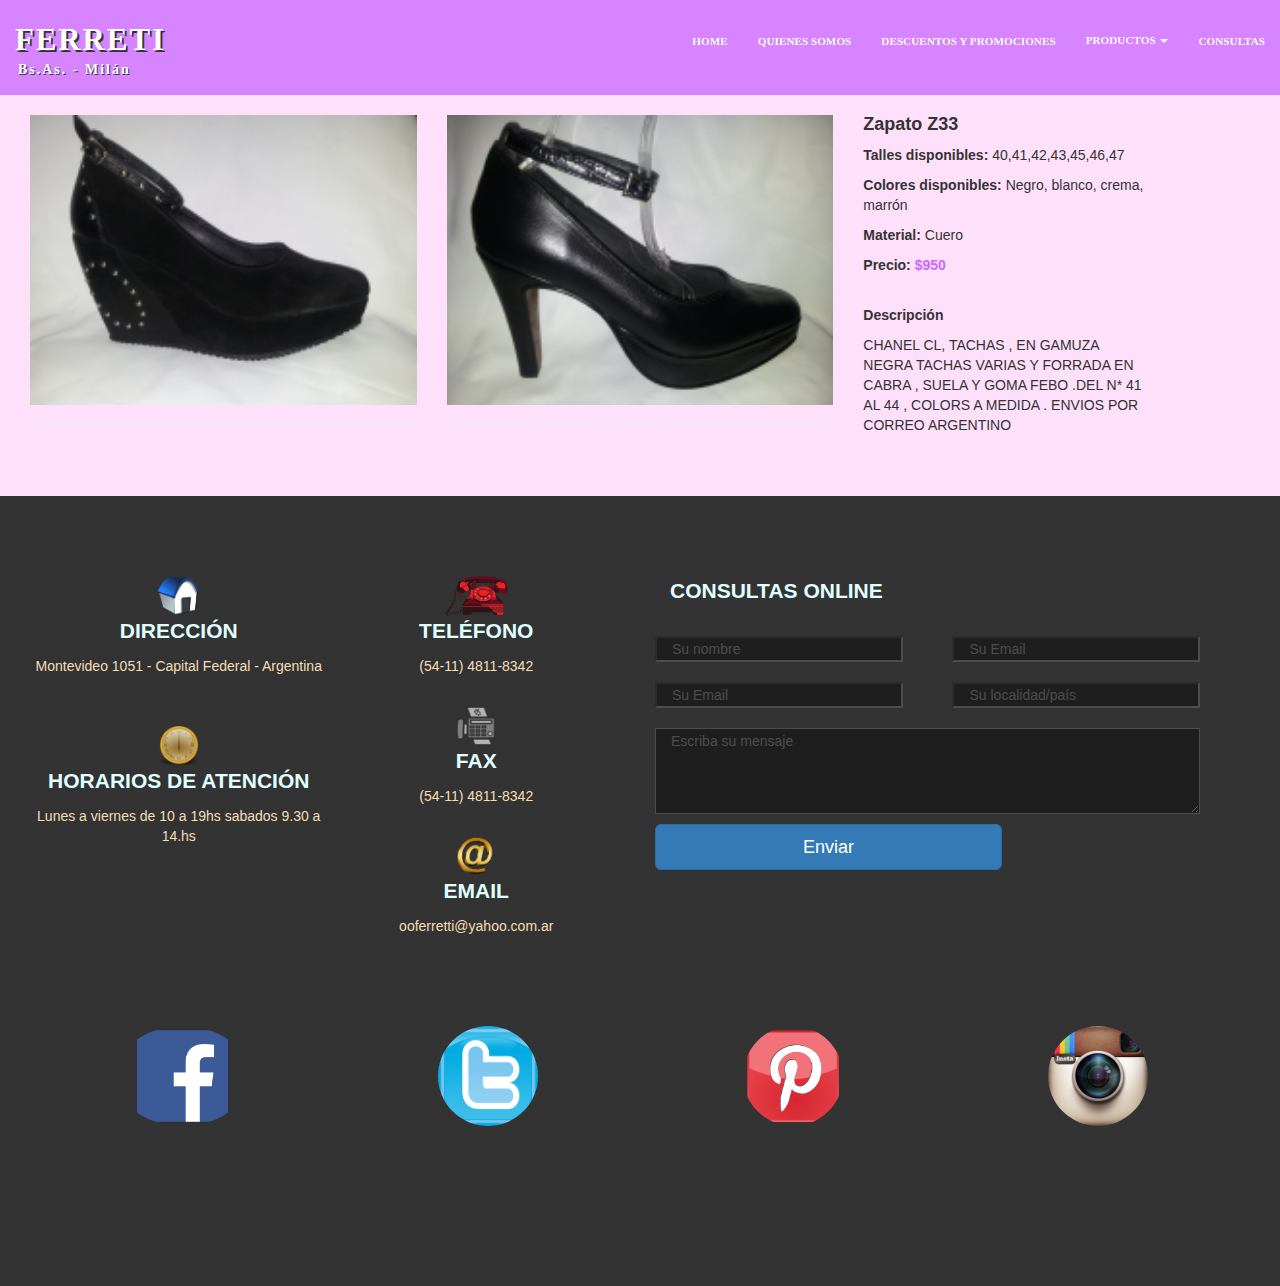
==== detalles.html @ 0c898188 "First Commit" ====
<!DOCTYPE html>
<!--
To change this license header, choose License Headers in Project Properties.
To change this template file, choose Tools | Templates
and open the template in the editor.
-->
<html>
    <head>
        
    <title>Ferretti calzados</title>
    <meta charset="UTF-8">
    <meta name="viewport" content="width=device-width, user-scalable=no, initial-scale=1.0, maximum-scale=1.0, minimum-scale=1.0">
    <link rel="stylesheet" href="css/bootstrap.css"> 
    <link rel="stylesheet" href="css/estilo.css">
    <link rel="stylesheet" href="css/lightbox.css">
    <link rel="stylesheet" href="css/hover.css">
    
    
    </head>
    <body style="width: 100%;">
        
         <nav class="navbar navbar-default navbar-inverse navbar-fixed-top" 
             style=" z-index: 1; opacity: 0.8; background: #cc66ff; border: 0px; ">
      
    <div class="container-fluid" style=" height: 80px; margin-top: 15px; ">
    <!-- Brand and toggle get grouped for better mobile display -->
    <div class="navbar-header">
      <button type="button" class="navbar-toggle collapsed" data-toggle="collapse" data-target="#bs-example-navbar-collapse-1" >
        <span class="sr-only">Toggle navigation</span>
        <span class="icon-bar"></span>
        <span class="icon-bar"></span>
        <span class="icon-bar"></span>
      </button>
        <a class="navbar-brand" href="index.html" style="color: white; font-family: cursive; font-size: 2.2EM; ">
          <strong style=" letter-spacing: 2px; text-shadow: 2px 2px black;">
              FERRETI
          </strong>
        </a>
        <a class="navbar-brand" href="index.html" style="color: white; font-family: cursive; font-size: 1EM; ">
          <strong style="letter-spacing: 2px; margin-top: 30px; margin-left: -163px; position: absolute; text-shadow: 1px 1px black;">
              Bs.As. - Milán
          </strong>
        </a>
        
         <a class="navbar-brand2" href="index.html" style="color: white; font-family: cursive; font-size: 1.3EM; ">
          <strong style=" letter-spacing: 2px; margin-left: 15px; text-shadow: 2px 2px black;">
              FERRETI CALZADOS
          </strong>
        </a>
        <a class="navbar-brand2" href="index.html" style="color: white; font-family: initial; font-size: 1EM; ">
          <strong style="letter-spacing: 2px; margin-top: 30px; left: 15px; position: absolute; text-shadow: 1px 1px black;">
              Bs.As. - Milán
          </strong>
        </a>
        
    </div>
    
     <div class="collapse navbar-collapse" id="bs-example-navbar-collapse-1" style=" border: 0px; margin-top: 0px; ">
         <ul class="nav navbar-nav navbar-right" style="background:#cc66ff;">
             
             <li class="" style=" margin-left: 0px;">
            <a href="index.html" style="color: white; font-family: AguaFina; ">
                <strong class="hvr-buzz-out" style="font-size: 0.8em;">
                    HOME
                </strong>
            </a>
        </li>
        
        <li style=" margin-left: 0px;">
            <a href="quienesSomos.html" style="color: white; font-family: AguaFina">
                <strong class="hvr-buzz-out" style="font-size: 0.8em;">
                    QUIENES SOMOS
                </strong>
            </a>
        </li>
        
        <li style=" margin-left: 0px;">
            <a href="descuentosYPromociones.html" style="color: white; font-family: AguaFina">
                <strong class="hvr-buzz-out" style="font-size: 0.8em;" >
                    DESCUENTOS Y PROMOCIONES
                </strong>
            </a>
        </li>
        
        <li class="dropdown">
            <!-- en <a> pongo el background en gold !-->
          <a href="#" style=" color: white;font-family: AguaFina" class="dropdown-toggle hvr-buzz-out" data-toggle="dropdown" role="button" aria-haspopup="true" aria-expanded="false">
              <strong style="font-size: 0.8em; ">
                  PRODUCTOS
              </strong> 
              <span class="caret "></span>
          </a>
          <ul class="dropdown-menu" >
            <li><a href="zapatos.html" style="color: black;">Zapatos</a></li>
            <li><a href="#" style="color: black;">Sandalias</a></li>
            <li><a href="#" style="color: black;">Chatas</a></li>            
            <li><a href="#" style="color: black;">Botas</a></li>           
            <li><a href="#" style="color: black;">Promociones</a></li>
          </ul>
        </li>
        
        <li style=" margin-left: 0px;">
            <a href="contacto.html" style="color: white; font-family: AguaFina">
                <strong class="hvr-buzz-out" style="font-size: 0.8em;">
                    CONSULTAS
                </strong>
            </a>
        </li>
        
        
      </ul>
        </div>
        </div>
        
    </nav>
        
        
        
        <!-- Sección de Detalles, tamaño grande !-->
       
     
        <div class="container-fluid" style="margin-top: 95px;  padding-top: 20px; padding-bottom: 50px; background: #ffe0fb"  >
            
              <div class="col-lg-4 col-md-4 col-sm-3">
                  <a href="zapatos/Z25.jpg" data-lightbox="roadtrip">
                  <img src="zapatos/Z25.jpg" alt="2" class="img-responsive " style="width:100%;">
                  </a>
                  <hr>          
                 
              </div>
            
            <div class="col-lg-4 col-md-4 col-sm-3">
                    <a href="zapatos/Z26.jpg" data-lightbox="roadtrip">
                    <img src="zapatos/Z26.jpg" alt="2" class="img-responsive " style="width:100%;">
                    </a>
                    <hr>
            </div>        
              
                    
        <div class="col-lg-3 col-md-3 col-sm-6">
            <h4 style="font-weight: bold; margin-top: 0px;">Zapato Z33</h4>
            
            <p><strong style="">Talles disponibles: </strong> 40,41,42,43,45,46,47</p>
            <p><strong style="">Colores disponibles: </strong>Negro, blanco, crema, marrón</p>
            <p><strong style="">Material: </strong>Cuero</p>           
            <p><strong style="">Precio: </strong><span style="color:  #cc66ff; font-weight: bold;">$950</span></p>
            
            <p style="margin-top: 30px;"><strong>Descripción</strong></p>
            <p>CHANEL CL, TACHAS , EN GAMUZA NEGRA TACHAS VARIAS Y FORRADA EN CABRA , SUELA Y GOMA FEBO
                .DEL N* 41 AL 44 , COLORS A MEDIDA . ENVIOS POR CORREO ARGENTINO
            </p>
             
            
        </div>
       
        </div>       
        
        
       <!-- Sección de contacto !-->
       
       <section class="container-fluid col-xs-12" style="background: #333; margin-top: 0px; padding-top: 20px; padding-bottom: 160px;">
            
            <div class="col-sm-6" style="margin-top: 20px;">
                
                <div class="col-sm-6 " style="text-align: center; margin-top: 20px;" >               
                    
                    
                        <div class="row" style="margin-top: 20px;">    
                        <img src="iconos/house.png" class="" height="40" alt="casita">    
                        <p style="color: #E0FFFF; font-weight: bold; font-size: 1.5em;">
                        DIRECCIÓN
                        </p>                  
                        </div>
                        
                        <div class="row">
                        <p style="color: wheat;">Montevideo 1051 - Capital Federal - Argentina</p>  
                        </div>
                        
                        <br> 
                        
                        <div class="row" style="margin-top: 20px;">
                        <img src="iconos/watch.png" class="" height="40" alt="reloj">
                        <p style="color: #E0FFFF; font-weight: bold; font-size: 1.5em;">
                            HORARIOS DE ATENCIÓN
                        </p>
                        </div>
                        
                        <div class="row">
                        <p style="color: wheat;">Lunes a viernes de 10 a 19hs sabados 9.30 a 14.hs</p>
                        </div>
                        
                    
                    
                    
                </div>
                
                <div class="col-sm-6" style="text-align: center; margin-top: 20px;">
                    
                    
                    
                     <div class="row" style="margin-top: 20px;">
                        <img src="iconos/phone.png" class="" height="40" alt="teléfono">
                        <p style="color: #E0FFFF; font-weight: bold; font-size: 1.5em;">TELÉFONO</p>                   
                     </div>
                    
                     <div class="row">
                        <p style="color: wheat;">(54-11) 4811-8342</p>                       
                     </div>
                    
                    <div class="row" style="margin-top: 20px;">
                        <img src="iconos/fax.png" class="" height="40" alt="fax">
                        <p style="color: #E0FFFF; font-weight: bold; font-size: 1.5em;">FAX</p>                   
                     </div>
                    
                     <div class="row">
                        <p style="color: wheat;">(54-11) 4811-8342</p>
                     </div>
                    
                    <div class="row" style="margin-top: 20px;">
                        <img src="iconos/arroba.png" class="" height="40" alt="arroba">
                        <p style="color: #E0FFFF; font-weight: bold; font-size: 1.5em;">EMAIL</p>                   
                     </div>
                    
                     <div class="row">
                        <p style="color: wheat;">ooferretti@yahoo.com.ar</p>
                     </div>
                    
                </div>
                
                
            </div>
            
            <div class="col-sm-6" style="margin-top: 60px;">
                
                <p style="color: #E0FFFF; font-weight: bold; font-size: 1.5em; text-align: left ; margin-bottom: 10px; " class="col-xs-12">CONSULTAS ONLINE</p>
                
                <form class="" id="contact_form" action="#" method="POST" enctype="multipart/form-data" style=" ">
               
		
                <input id="name"  class="col-sm-5  col-xs-12" style="background: black; color: white; opacity: 0.4; margin-top: 20px; "  name="name" type="text" placeholder="Su nombre"/>
                 
                
                <input id="email" class="col-sm-5 col-sm-offset-1 col-xs-12" style="background: black; color: white; opacity: 0.4; margin-top: 20px; " name="email" type="text" placeholder="Su Email"/>
                
                
                <input id="telefono" class="col-sm-5 col-xs-12" style="background: black; color: white; opacity: 0.4; margin-top: 20px;" name="phone" type="text" placeholder="Su Email"/>
                
                
                <input id="localidad-pais" class="col-sm-5 col-sm-offset-1 col-xs-12" style="background: black; color: white; opacity: 0.4; margin-top: 20px;" name="country" type="text" placeholder="Su localidad/país"/><br />
                
		
                <textarea id="message" class="col-sm-11 col-xs-12 " style="background: black; color: white; opacity: 0.4; margin-top: 20px;" name="message" placeholder="Escriba su mensaje" rows="4"></textarea><br/>
                            
                <input id="submit_button"  style="margin-left: 0px; margin-top: 10px;" class="btn btn-primary btn-lg col-xs-7 col-lg-offset-0" type="button" value="Enviar">
                
            </form>
                    
            </div>
            
          <div class="col-sm-12" style="margin-top: 50px;">
              
              <div class="col-sm-3 col-xs-12" style="text-align: center; margin-top: 30px;">
                  <img class=" img-circle" src="iconos/facebook.png" height="100" alt="F">
              </div>
              
              <div class="col-sm-3 col-xs-12" style="text-align: center; margin-top: 30px;">
              <img class=" img-circle" src="iconos/twitter-button.jpg" height="100" alt="T">
              </div>
              
              <div class="col-sm-3 col-xs-12" style="text-align: center; margin-top: 30px;">
              <img class=" img-circle" src="iconos/pinterest.png" height="100" alt="P">
              </div>
              
              <div class="col-sm-3 col-xs-12" style="text-align: center; margin-top: 30px;">
              <img class=" img-circle" src="iconos/instagram.png" height="100" alt="I">
              </div>
              
          </div>
          
        </section> 
        
     
    <script src="http://code.jquery.com/jquery-1.9.1.min.js"></script>
    <script src="js/bootstrap.js"></script>
    <script src="js/lightbox.js"></script>
    
    <!-- Con este script podemos modificar opciones del lightbox !-->
    <!-- Página de documentación de lightbox: http://lokeshdhakar.com/projects/lightbox2/ !-->
    <script>
    lightbox.option({
      'resizeDuration': 400,
      'wrapAround': true,
      
    })
    </script>
    
   
       
    </body>
</html>
---- css/estilo.css ----
@media (max-width: 767px) {
    .navbar-brand { display: none; }
    ul.navbar-right li:hover{ 
        background:   #cc66ff;
        transition-property: background;
        transition-duration: 1s;
    }
    .imagenInicio{
        margin-top: 95px;
    }
    
    .cuadro{
        display: none;
    } 
   
}

@media (min-width: 768px) {
  .navbar-brand2 {
    display: none;
  }
  
  li.dropdown-menu a{
     background: blue ; 
  }
}


@font-face{
    font-family:Carrington;
    src:url(fuentes/Carrington.ttf);
    font-family: AguaFina;
    src:url(fuentes/AguafinaScript-Regular.ttf);
}
   


/*// Sección imagen con texto*/

.section-divider {
    z-index: 999;
    width: 100%;
    display: table;
    max-height: 450px;
    border-bottom: 2px solid #E6EAED;
    -webkit-box-sizing: border-box;
    -moz-box-sizing: border-box;
    -ms-box-sizing: border-box;
    box-sizing: border-box;
    padding-top: 30px;
    padding-bottom: 70px;
    margin-top: 45px;


    background-position: center top ;

    -webkit-background-size: 100%;
    -moz-background-size: 100%;
    -o-background-size: 100%;
    background-size: 100%;

    -webkit-background-size: cover;
    -moz-background-size: cover;
    -o-background-size: cover;
    background-size: cover;

    background-attachment: relative;
    
    text-align: center;
}

.textdivider h1 {
	padding-top: 70px;
	color: white;
	font-size: 40px;
}

.textdivider p {
	color: white;
	font-size: 25px;
}

.divider1 {
	background-image: url('../img//zapato5-2.jpg')
}

p.menuHorizontalProductos:hover{
    
    background: #449d44;
    color: white;
    
    transition-property: background, color;
        transition-duration: .5s;
    
}
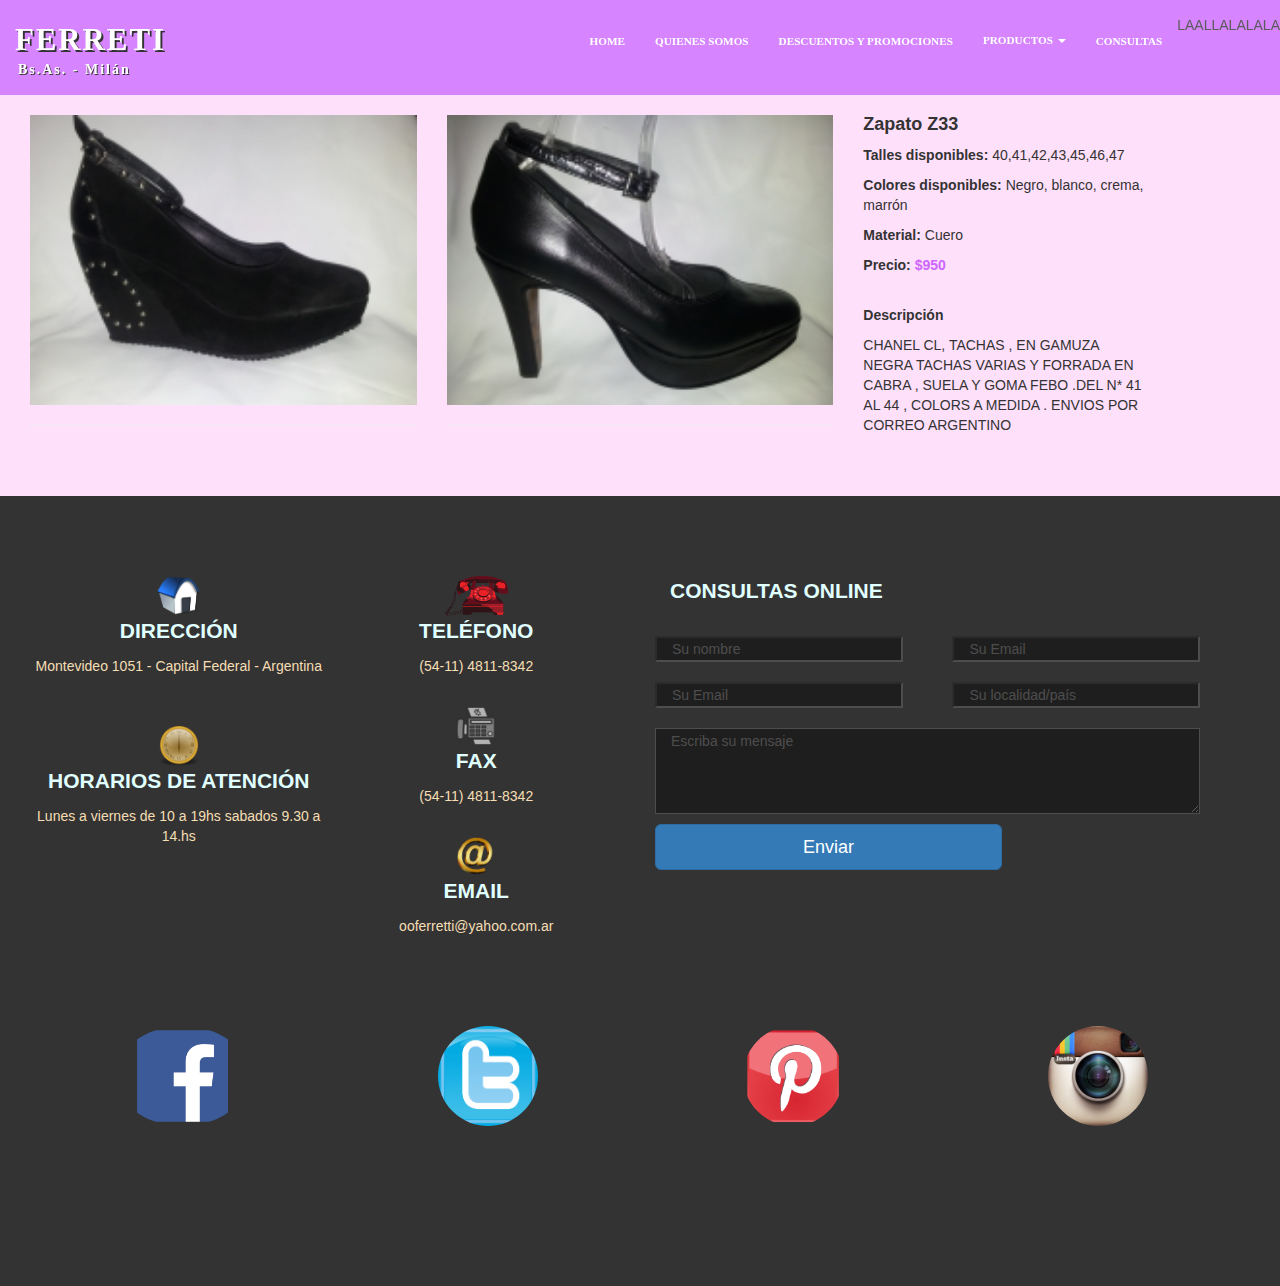
==== commit 4d3ee46a: "Commit de prueba" ====
--- a/detalles.html
+++ b/detalles.html
@@ -66,6 +66,7 @@
             </a>
         </li>
         
+        LAALLALALALA
         <li style=" margin-left: 0px;">
             <a href="quienesSomos.html" style="color: white; font-family: AguaFina">
                 <strong class="hvr-buzz-out" style="font-size: 0.8em;">
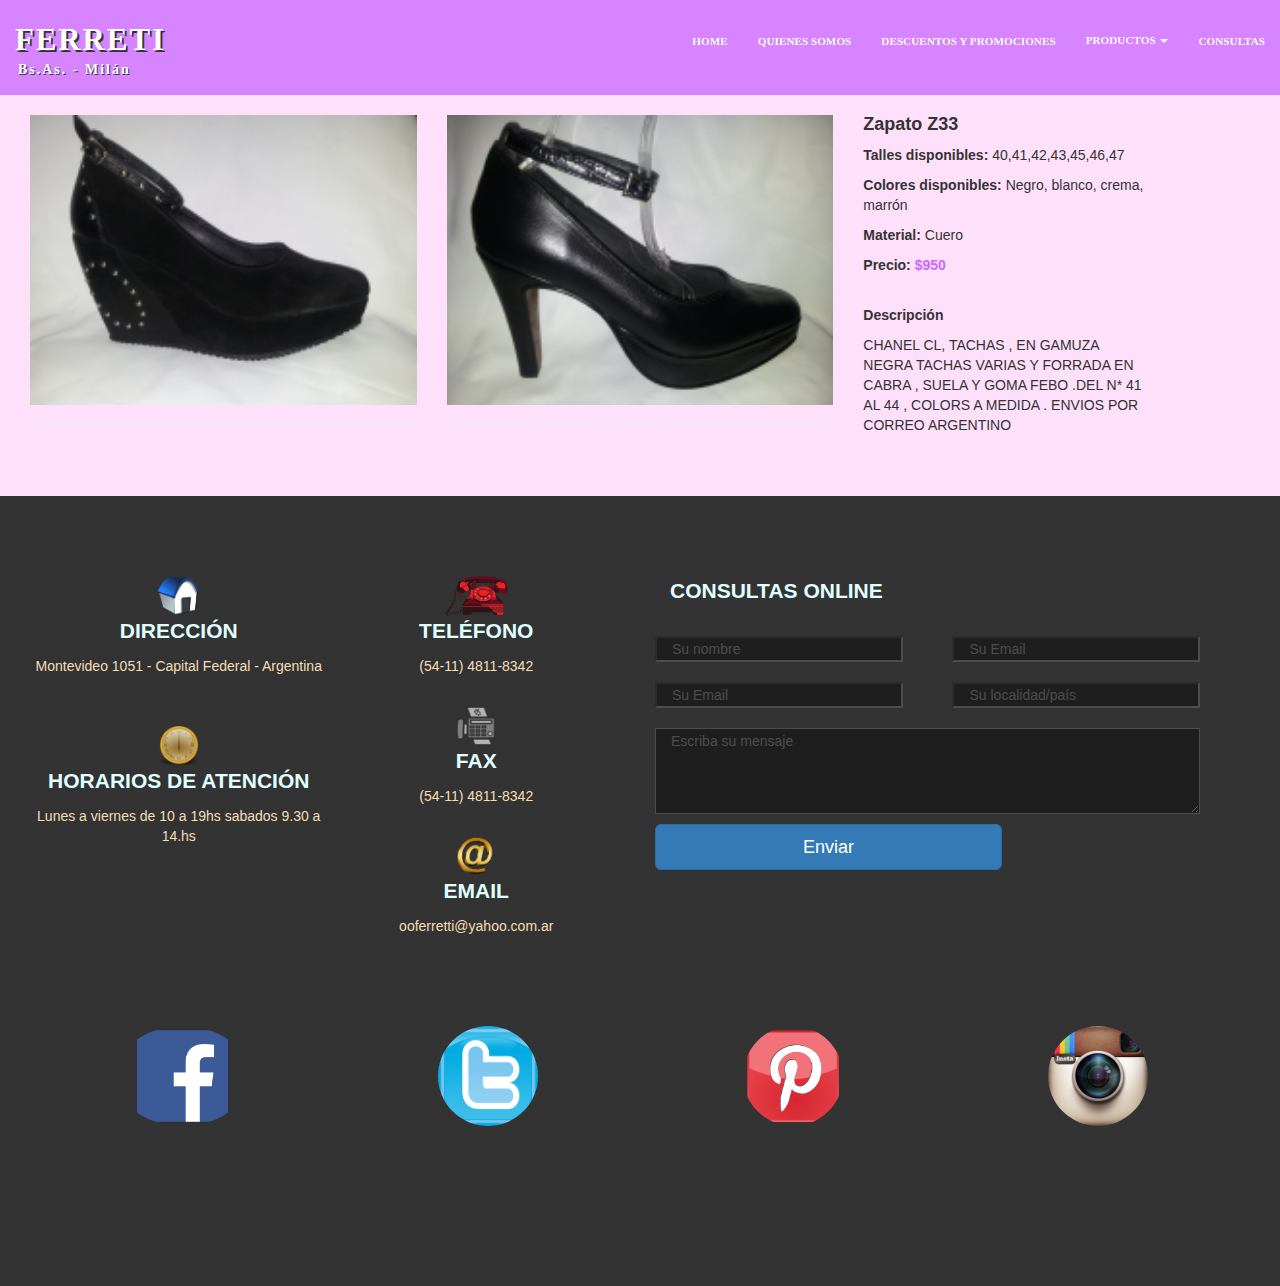
==== commit 4005eb69: "Segundo commit de prueba" ====
--- a/detalles.html
+++ b/detalles.html
@@ -65,8 +65,7 @@
                 </strong>
             </a>
         </li>
-        
-        LAALLALALALA
+    
         <li style=" margin-left: 0px;">
             <a href="quienesSomos.html" style="color: white; font-family: AguaFina">
                 <strong class="hvr-buzz-out" style="font-size: 0.8em;">
